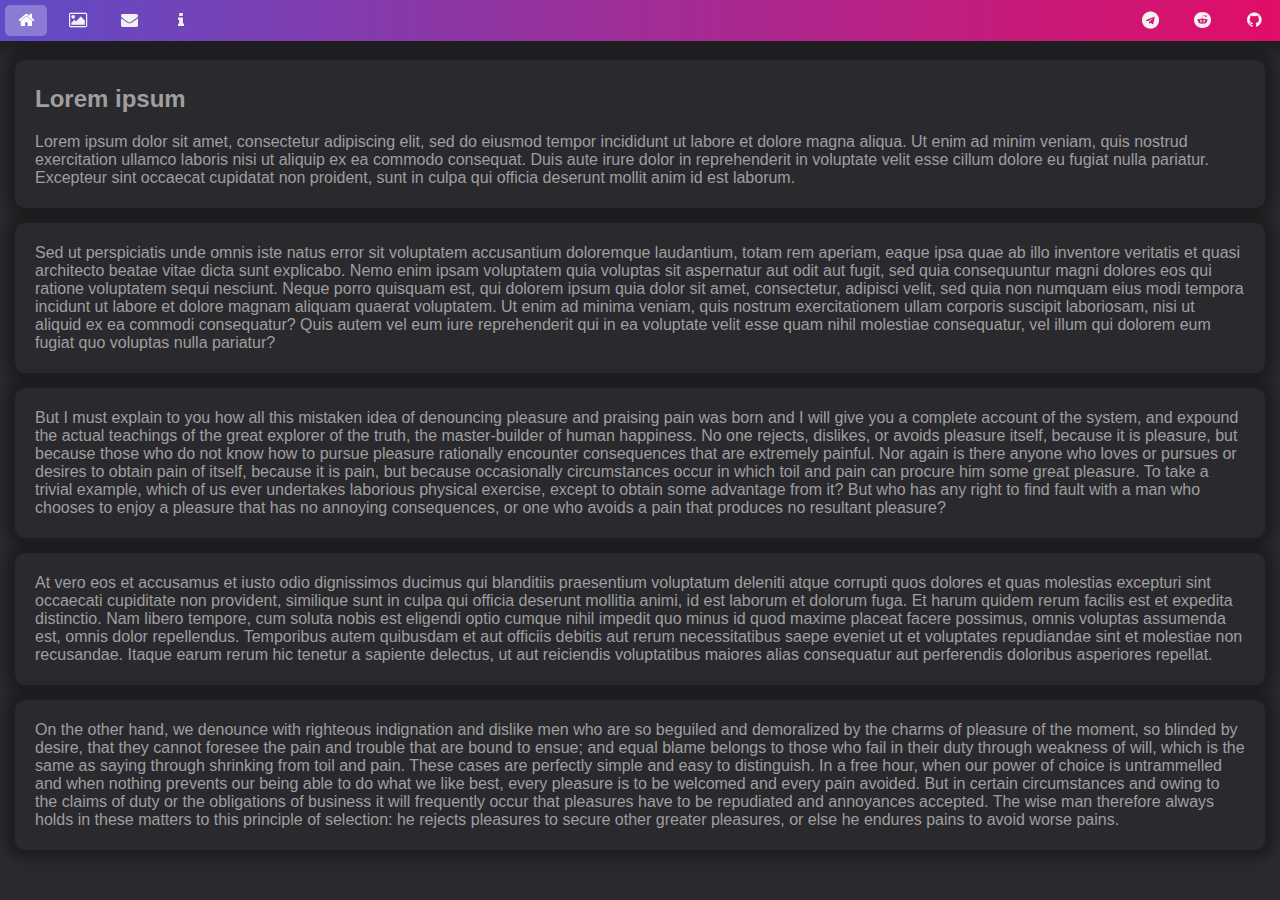
==== index.html @ 06cdf45a "first commit" ====
<!DOCTYPE html>
<html>
<head>
<meta name="viewport" content="width=device-width, initial-scale=1">
<title>Srinath's Home Page</title>
<link rel="icon" type="image/png" href="favicon.png">
<link rel="stylesheet" href="https://cdnjs.cloudflare.com/ajax/libs/font-awesome/4.7.0/css/font-awesome.min.css">
<link rel="preconnect" href="https://fonts.googleapis.com">
<link rel="preconnect" href="https://fonts.gstatic.com" crossorigin>
<link href="https://fonts.googleapis.com/css2?family=Staatliches&display=swap" rel="stylesheet">
<style>
body {
  margin: 0;
  font-family: Arial, Helvetica, sans-serif;
  background-color: #2A2A2E;
}

.topnav {
  overflow: hidden;
  background-color: #333;
  background-image: linear-gradient(to right, #5F4CC7 , #E00E67);
  /*border-bottom: 5px solid #0088CC;*/
  box-shadow: 0 0 10px 10px #00000044;
  font-family: 'Staatliches', cursive;
  position: fixed; /* Set the navbar to fixed position */
  top: 0; /* Position the navbar at the top of the page */
  width: 100%; /* Full width */
}

.topnav a {
  float: left;
  color: #f2f2f2;
  text-align: center;
  padding: 5px 10px;
  margin: 5px;
  text-decoration: none;
  font-size: 17px;
  border-radius: 5px;
}

.topnav a:hover {
  background-color: #FFFFFF11;
  color: white;
}

.topnav a.active {
  background-color: #FFFFFF44;
  color: white;
}

.main {
  margin-top: 60px; /* Add a top margin to avoid content overlay */
}

#widget {
    color: #9f9f9f;
    background-color: #2A2A2E;
    margin: 15px;
    padding: 5px 20px;
    border-radius: 10px;
    box-shadow: 0 0 10px 10px #00000044;
}

</style>
</head>
<body>

<div class="topnav">
  <a title="Home" class="active" href="index.html"><i class="fa fa-fw fa-home"></i></a>
  <a title="Gallery" href="gallery.html"><i class="fa fa-fw fa-image"></i></a>
  <a title="Contact" href="#contact"><i class="fa fa-fw fa-envelope"></i></a>
  <a title="About" href="#about"><i class="fa fa-fw fa-info"></i></a>
  <a title="About" href="https://github.com/knsrinath/" target="_blank" style="float:right"><i class="fa fa-fw fa-github"></i></a>
  <a title="About" href="#about" style="float:right"><i class="fa fa-fw fa-reddit"></i></a>
  <a title="About" href="#about" style="float:right"><i class="fa fa-fw fa-telegram"></i></a>
</div>

<div class="main">
<div id="widget">
    <h2>Lorem ipsum</h2>
    <p>Lorem ipsum dolor sit amet, consectetur adipiscing elit, sed do eiusmod tempor incididunt ut labore et dolore magna aliqua. Ut enim ad minim veniam, quis nostrud exercitation ullamco laboris nisi ut aliquip ex ea commodo consequat. Duis aute irure dolor in reprehenderit in voluptate velit esse cillum dolore eu fugiat nulla pariatur. Excepteur sint occaecat cupidatat non proident, sunt in culpa qui officia deserunt mollit anim id est laborum.</p>
</div>
<div id="widget">
    <p>Sed ut perspiciatis unde omnis iste natus error sit voluptatem accusantium doloremque laudantium, totam rem aperiam, eaque ipsa quae ab illo inventore veritatis et quasi architecto beatae vitae dicta sunt explicabo. Nemo enim ipsam voluptatem quia voluptas sit aspernatur aut odit aut fugit, sed quia consequuntur magni dolores eos qui ratione voluptatem sequi nesciunt. Neque porro quisquam est, qui dolorem ipsum quia dolor sit amet, consectetur, adipisci velit, sed quia non numquam eius modi tempora incidunt ut labore et dolore magnam aliquam quaerat voluptatem. Ut enim ad minima veniam, quis nostrum exercitationem ullam corporis suscipit laboriosam, nisi ut aliquid ex ea commodi consequatur? Quis autem vel eum iure reprehenderit qui in ea voluptate velit esse quam nihil molestiae consequatur, vel illum qui dolorem eum fugiat quo voluptas nulla pariatur?</p>
</div>
<div id="widget">
    <p>But I must explain to you how all this mistaken idea of denouncing pleasure and praising pain was born and I will give you a complete account of the system, and expound the actual teachings of the great explorer of the truth, the master-builder of human happiness. No one rejects, dislikes, or avoids pleasure itself, because it is pleasure, but because those who do not know how to pursue pleasure rationally encounter consequences that are extremely painful. Nor again is there anyone who loves or pursues or desires to obtain pain of itself, because it is pain, but because occasionally circumstances occur in which toil and pain can procure him some great pleasure. To take a trivial example, which of us ever undertakes laborious physical exercise, except to obtain some advantage from it? But who has any right to find fault with a man who chooses to enjoy a pleasure that has no annoying consequences, or one who avoids a pain that produces no resultant pleasure?</p>
</div>
<div id="widget">
    <p>At vero eos et accusamus et iusto odio dignissimos ducimus qui blanditiis praesentium voluptatum deleniti atque corrupti quos dolores et quas molestias excepturi sint occaecati cupiditate non provident, similique sunt in culpa qui officia deserunt mollitia animi, id est laborum et dolorum fuga. Et harum quidem rerum facilis est et expedita distinctio. Nam libero tempore, cum soluta nobis est eligendi optio cumque nihil impedit quo minus id quod maxime placeat facere possimus, omnis voluptas assumenda est, omnis dolor repellendus. Temporibus autem quibusdam et aut officiis debitis aut rerum necessitatibus saepe eveniet ut et voluptates repudiandae sint et molestiae non recusandae. Itaque earum rerum hic tenetur a sapiente delectus, ut aut reiciendis voluptatibus maiores alias consequatur aut perferendis doloribus asperiores repellat.</p>
</div>
<div id="widget">
    <p>On the other hand, we denounce with righteous indignation and dislike men who are so beguiled and demoralized by the charms of pleasure of the moment, so blinded by desire, that they cannot foresee the pain and trouble that are bound to ensue; and equal blame belongs to those who fail in their duty through weakness of will, which is the same as saying through shrinking from toil and pain. These cases are perfectly simple and easy to distinguish. In a free hour, when our power of choice is untrammelled and when nothing prevents our being able to do what we like best, every pleasure is to be welcomed and every pain avoided. But in certain circumstances and owing to the claims of duty or the obligations of business it will frequently occur that pleasures have to be repudiated and annoyances accepted. The wise man therefore always holds in these matters to this principle of selection: he rejects pleasures to secure other greater pleasures, or else he endures pains to avoid worse pains.</p>
</div>
</div>

</body>
</html>

<!--
<form>
    <div id="wrapper">
    <p class="itr" for="fname">Indenter ID</p>
    <select name="cars" id="cars">
        <option value="520691">520691</option>
        <option value="1">1</option>
    </select>
    </div>
    <div id="wrapper">
    <p class="itr" for="fname">Indenter Name</p>
    <input type="text" id="fname" name="fname" value="">
    </div>
    <div id="wrapper">
    <p class="itr" for="fname">Indenter Dept</p>
    <input type="text" id="fname" name="fname" value="">
    </div>
    <div id="wrapper">
    <p class="itr" for="fname">Project Code</p>
    <input type="text" id="fname" name="fname" value="">
    </div>
    <div id="wrapper">
    <p class="itr" for="fname">Project Name</p>
    <input type="text" id="fname" name="fname" value="">
    </div>
    <div id="wrapper">
    <p class="itr" for="fname">Doc No</p>
    <input type="text" id="fname" name="fname" value="">
    </div>
    <div id="wrapper">
    <p class="itr" for="fname">Doc Description</p>
    <input type="text" id="fname" name="fname" value="">
    </div>
    <div id="wrapper">
    <p class="itr" for="fname">Rev No</p>
    <input type="text" id="fname" name="fname" value="">
    </div>
    <div id="wrapper">
    <p class="itr" for="fname">Purpose</p>
    <input type="text" id="fname" name="fname" value="">
    </div>
    <div id="wrapper">
    <p class="itr" for="fname">Soft/Hard Copy</p>
    <input type="text" id="fname" name="fname" value="">
    </div>
    <div id="wrapper">
    <p class="itr" for="fname">Issued To</p>
    <input type="text" id="fname" name="fname" value="">
    </div>
    <div id="wrapper">
    <p class="itr" for="fname">Category</p>
    <input type="text" id="fname" name="fname" value="">
    </div>
</form>
-->
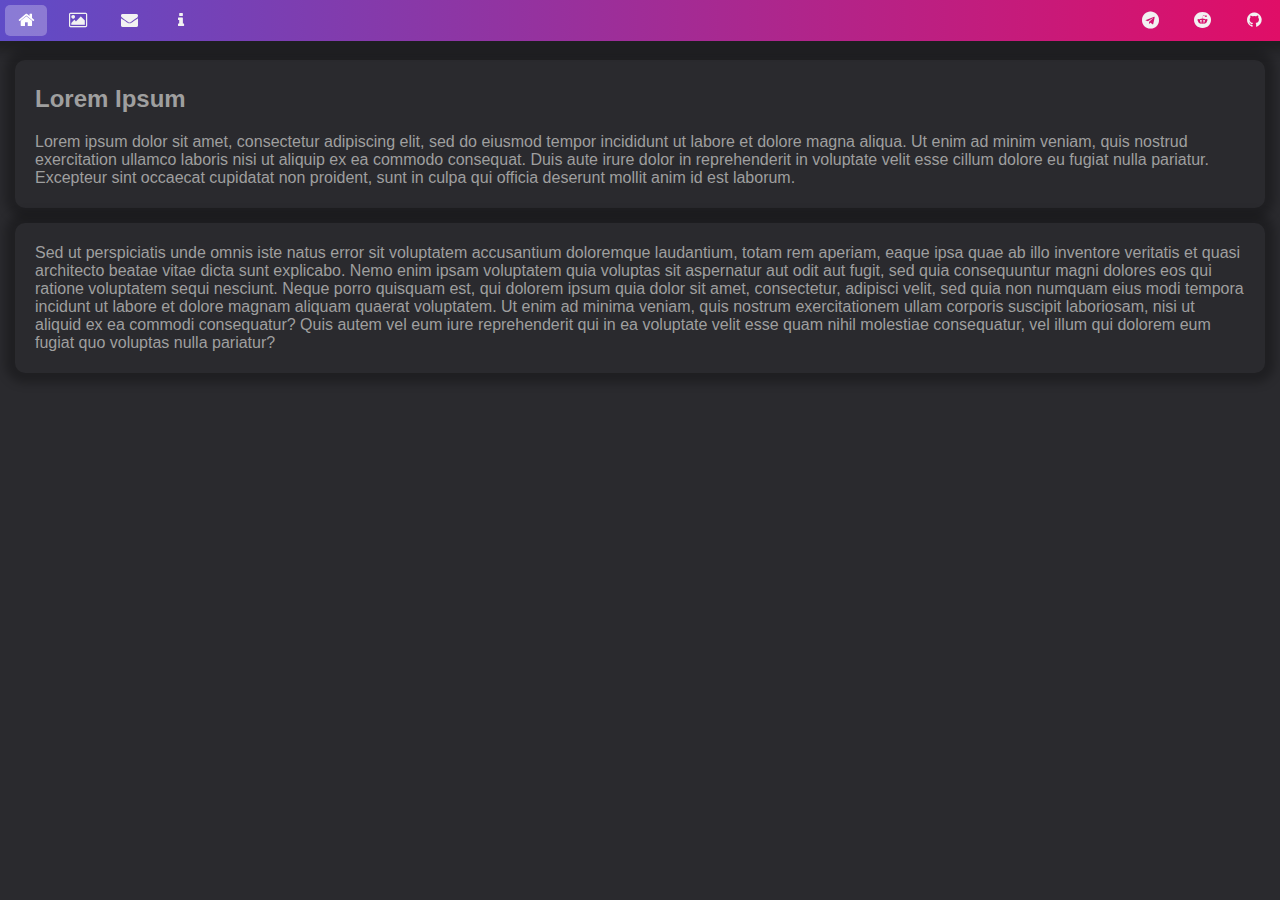
==== commit 7edec80a: "update" ====
--- a/index.html
+++ b/index.html
@@ -3,73 +3,20 @@
 <head>
 <meta name="viewport" content="width=device-width, initial-scale=1">
 <title>Srinath's Home Page</title>
-<link rel="icon" type="image/png" href="favicon.png">
+<link rel="icon" type="image/png" href="assets/favicon.png">
 <link rel="stylesheet" href="https://cdnjs.cloudflare.com/ajax/libs/font-awesome/4.7.0/css/font-awesome.min.css">
 <link rel="preconnect" href="https://fonts.googleapis.com">
 <link rel="preconnect" href="https://fonts.gstatic.com" crossorigin>
 <link href="https://fonts.googleapis.com/css2?family=Staatliches&display=swap" rel="stylesheet">
-<style>
-body {
-  margin: 0;
-  font-family: Arial, Helvetica, sans-serif;
-  background-color: #2A2A2E;
-}
-
-.topnav {
-  overflow: hidden;
-  background-color: #333;
-  background-image: linear-gradient(to right, #5F4CC7 , #E00E67);
-  /*border-bottom: 5px solid #0088CC;*/
-  box-shadow: 0 0 10px 10px #00000044;
-  font-family: 'Staatliches', cursive;
-  position: fixed; /* Set the navbar to fixed position */
-  top: 0; /* Position the navbar at the top of the page */
-  width: 100%; /* Full width */
-}
-
-.topnav a {
-  float: left;
-  color: #f2f2f2;
-  text-align: center;
-  padding: 5px 10px;
-  margin: 5px;
-  text-decoration: none;
-  font-size: 17px;
-  border-radius: 5px;
-}
-
-.topnav a:hover {
-  background-color: #FFFFFF11;
-  color: white;
-}
-
-.topnav a.active {
-  background-color: #FFFFFF44;
-  color: white;
-}
-
-.main {
-  margin-top: 60px; /* Add a top margin to avoid content overlay */
-}
-
-#widget {
-    color: #9f9f9f;
-    background-color: #2A2A2E;
-    margin: 15px;
-    padding: 5px 20px;
-    border-radius: 10px;
-    box-shadow: 0 0 10px 10px #00000044;
-}
-
-</style>
+<link rel="stylesheet" href="assets/style.css">
 </head>
 <body>
 
 <div class="topnav">
   <a title="Home" class="active" href="index.html"><i class="fa fa-fw fa-home"></i></a>
   <a title="Gallery" href="gallery.html"><i class="fa fa-fw fa-image"></i></a>
-  <a title="Contact" href="#contact"><i class="fa fa-fw fa-envelope"></i></a>
-  <a title="About" href="#about"><i class="fa fa-fw fa-info"></i></a>
+  <a title="Contact" href="contact.html"><i class="fa fa-fw fa-envelope"></i></a>
+  <a title="About" href="about.html"><i class="fa fa-fw fa-info"></i></a>
   <a title="About" href="https://github.com/knsrinath/" target="_blank" style="float:right"><i class="fa fa-fw fa-github"></i></a>
   <a title="About" href="#about" style="float:right"><i class="fa fa-fw fa-reddit"></i></a>
   <a title="About" href="#about" style="float:right"><i class="fa fa-fw fa-telegram"></i></a>
@@ -77,78 +24,13 @@
 
 <div class="main">
 <div id="widget">
-    <h2>Lorem ipsum</h2>
+    <h2>Lorem Ipsum</h2>
     <p>Lorem ipsum dolor sit amet, consectetur adipiscing elit, sed do eiusmod tempor incididunt ut labore et dolore magna aliqua. Ut enim ad minim veniam, quis nostrud exercitation ullamco laboris nisi ut aliquip ex ea commodo consequat. Duis aute irure dolor in reprehenderit in voluptate velit esse cillum dolore eu fugiat nulla pariatur. Excepteur sint occaecat cupidatat non proident, sunt in culpa qui officia deserunt mollit anim id est laborum.</p>
 </div>
 <div id="widget">
     <p>Sed ut perspiciatis unde omnis iste natus error sit voluptatem accusantium doloremque laudantium, totam rem aperiam, eaque ipsa quae ab illo inventore veritatis et quasi architecto beatae vitae dicta sunt explicabo. Nemo enim ipsam voluptatem quia voluptas sit aspernatur aut odit aut fugit, sed quia consequuntur magni dolores eos qui ratione voluptatem sequi nesciunt. Neque porro quisquam est, qui dolorem ipsum quia dolor sit amet, consectetur, adipisci velit, sed quia non numquam eius modi tempora incidunt ut labore et dolore magnam aliquam quaerat voluptatem. Ut enim ad minima veniam, quis nostrum exercitationem ullam corporis suscipit laboriosam, nisi ut aliquid ex ea commodi consequatur? Quis autem vel eum iure reprehenderit qui in ea voluptate velit esse quam nihil molestiae consequatur, vel illum qui dolorem eum fugiat quo voluptas nulla pariatur?</p>
 </div>
-<div id="widget">
-    <p>But I must explain to you how all this mistaken idea of denouncing pleasure and praising pain was born and I will give you a complete account of the system, and expound the actual teachings of the great explorer of the truth, the master-builder of human happiness. No one rejects, dislikes, or avoids pleasure itself, because it is pleasure, but because those who do not know how to pursue pleasure rationally encounter consequences that are extremely painful. Nor again is there anyone who loves or pursues or desires to obtain pain of itself, because it is pain, but because occasionally circumstances occur in which toil and pain can procure him some great pleasure. To take a trivial example, which of us ever undertakes laborious physical exercise, except to obtain some advantage from it? But who has any right to find fault with a man who chooses to enjoy a pleasure that has no annoying consequences, or one who avoids a pain that produces no resultant pleasure?</p>
-</div>
-<div id="widget">
-    <p>At vero eos et accusamus et iusto odio dignissimos ducimus qui blanditiis praesentium voluptatum deleniti atque corrupti quos dolores et quas molestias excepturi sint occaecati cupiditate non provident, similique sunt in culpa qui officia deserunt mollitia animi, id est laborum et dolorum fuga. Et harum quidem rerum facilis est et expedita distinctio. Nam libero tempore, cum soluta nobis est eligendi optio cumque nihil impedit quo minus id quod maxime placeat facere possimus, omnis voluptas assumenda est, omnis dolor repellendus. Temporibus autem quibusdam et aut officiis debitis aut rerum necessitatibus saepe eveniet ut et voluptates repudiandae sint et molestiae non recusandae. Itaque earum rerum hic tenetur a sapiente delectus, ut aut reiciendis voluptatibus maiores alias consequatur aut perferendis doloribus asperiores repellat.</p>
-</div>
-<div id="widget">
-    <p>On the other hand, we denounce with righteous indignation and dislike men who are so beguiled and demoralized by the charms of pleasure of the moment, so blinded by desire, that they cannot foresee the pain and trouble that are bound to ensue; and equal blame belongs to those who fail in their duty through weakness of will, which is the same as saying through shrinking from toil and pain. These cases are perfectly simple and easy to distinguish. In a free hour, when our power of choice is untrammelled and when nothing prevents our being able to do what we like best, every pleasure is to be welcomed and every pain avoided. But in certain circumstances and owing to the claims of duty or the obligations of business it will frequently occur that pleasures have to be repudiated and annoyances accepted. The wise man therefore always holds in these matters to this principle of selection: he rejects pleasures to secure other greater pleasures, or else he endures pains to avoid worse pains.</p>
-</div>
 </div>
 
 </body>
 </html>
-
-<!--
-<form>
-    <div id="wrapper">
-    <p class="itr" for="fname">Indenter ID</p>
-    <select name="cars" id="cars">
-        <option value="520691">520691</option>
-        <option value="1">1</option>
-    </select>
-    </div>
-    <div id="wrapper">
-    <p class="itr" for="fname">Indenter Name</p>
-    <input type="text" id="fname" name="fname" value="">
-    </div>
-    <div id="wrapper">
-    <p class="itr" for="fname">Indenter Dept</p>
-    <input type="text" id="fname" name="fname" value="">
-    </div>
-    <div id="wrapper">
-    <p class="itr" for="fname">Project Code</p>
-    <input type="text" id="fname" name="fname" value="">
-    </div>
-    <div id="wrapper">
-    <p class="itr" for="fname">Project Name</p>
-    <input type="text" id="fname" name="fname" value="">
-    </div>
-    <div id="wrapper">
-    <p class="itr" for="fname">Doc No</p>
-    <input type="text" id="fname" name="fname" value="">
-    </div>
-    <div id="wrapper">
-    <p class="itr" for="fname">Doc Description</p>
-    <input type="text" id="fname" name="fname" value="">
-    </div>
-    <div id="wrapper">
-    <p class="itr" for="fname">Rev No</p>
-    <input type="text" id="fname" name="fname" value="">
-    </div>
-    <div id="wrapper">
-    <p class="itr" for="fname">Purpose</p>
-    <input type="text" id="fname" name="fname" value="">
-    </div>
-    <div id="wrapper">
-    <p class="itr" for="fname">Soft/Hard Copy</p>
-    <input type="text" id="fname" name="fname" value="">
-    </div>
-    <div id="wrapper">
-    <p class="itr" for="fname">Issued To</p>
-    <input type="text" id="fname" name="fname" value="">
-    </div>
-    <div id="wrapper">
-    <p class="itr" for="fname">Category</p>
-    <input type="text" id="fname" name="fname" value="">
-    </div>
-</form>
--->
--- a/assets/style.css
+++ b/assets/style.css
@@ -0,0 +1,51 @@
+body {
+  margin: 0;
+  font-family: Arial, Helvetica, sans-serif;
+  background-color: #2A2A2E;
+}
+
+.topnav {
+  overflow: hidden;
+  background-color: #333;
+  background-image: linear-gradient(to right, #5F4CC7 , #E00E67);
+  /*border-bottom: 5px solid #0088CC;*/
+  box-shadow: 0 0 10px 10px #00000044;
+  font-family: 'Staatliches', cursive;
+  position: fixed; /* Set the navbar to fixed position */
+  top: 0; /* Position the navbar at the top of the page */
+  width: 100%; /* Full width */
+}
+
+.topnav a {
+  float: left;
+  color: #f2f2f2;
+  text-align: center;
+  padding: 5px 10px;
+  margin: 5px;
+  text-decoration: none;
+  font-size: 17px;
+  border-radius: 5px;
+}
+
+.topnav a:hover {
+  background-color: #FFFFFF11;
+  color: white;
+}
+
+.topnav a.active {
+  background-color: #FFFFFF44;
+  color: white;
+}
+
+.main {
+  margin-top: 60px; /* Add a top margin to avoid content overlay */
+}
+
+#widget {
+    color: #9f9f9f;
+    background-color: #2A2A2E;
+    margin: 15px;
+    padding: 5px 20px;
+    border-radius: 10px;
+    box-shadow: 0 0 10px 10px #00000044;
+}
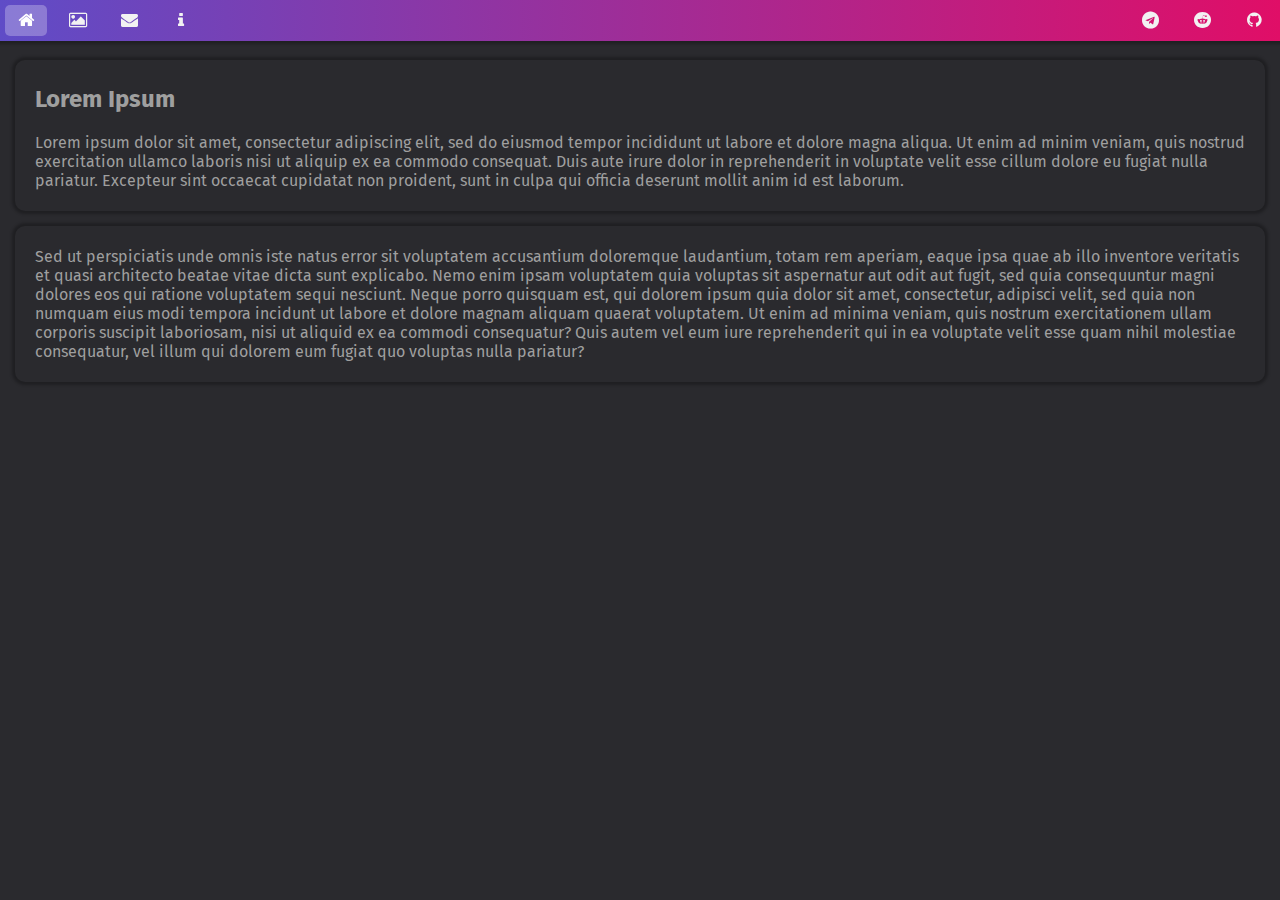
==== commit dd55c3a5: "update" ====
--- a/index.html
+++ b/index.html
@@ -3,11 +3,12 @@
 <head>
 <meta name="viewport" content="width=device-width, initial-scale=1">
 <title>Srinath's Home Page</title>
-<link rel="icon" type="image/png" href="assets/favicon.png">
+<link rel="icon" type="image/png" href="favicon.png">
 <link rel="stylesheet" href="https://cdnjs.cloudflare.com/ajax/libs/font-awesome/4.7.0/css/font-awesome.min.css">
 <link rel="preconnect" href="https://fonts.googleapis.com">
 <link rel="preconnect" href="https://fonts.gstatic.com" crossorigin>
 <link href="https://fonts.googleapis.com/css2?family=Staatliches&display=swap" rel="stylesheet">
+<link href="https://fonts.googleapis.com/css2?family=Fira+Sans:wght@500&display=swap" rel="stylesheet">
 <link rel="stylesheet" href="assets/style.css">
 </head>
 <body>
--- a/assets/style.css
+++ b/assets/style.css
@@ -1,19 +1,18 @@
 body {
   margin: 0;
   font-family: Arial, Helvetica, sans-serif;
-  background-color: #2A2A2E;
+  background-color: #2a2a2e;
 }
 
 .topnav {
   overflow: hidden;
-  background-color: #333;
+  background-color: #2A2A2E;
   background-image: linear-gradient(to right, #5F4CC7 , #E00E67);
-  /*border-bottom: 5px solid #0088CC;*/
-  box-shadow: 0 0 10px 10px #00000044;
+  box-shadow: 0 0 3px 3px #00000044;
   font-family: 'Staatliches', cursive;
-  position: fixed; /* Set the navbar to fixed position */
-  top: 0; /* Position the navbar at the top of the page */
-  width: 100%; /* Full width */
+  position: fixed;
+  top: 0;
+  width: 100%;
 }
 
 .topnav a {
@@ -38,7 +37,7 @@
 }
 
 .main {
-  margin-top: 60px; /* Add a top margin to avoid content overlay */
+  margin-top: 60px;
 }
 
 #widget {
@@ -47,5 +46,6 @@
     margin: 15px;
     padding: 5px 20px;
     border-radius: 10px;
-    box-shadow: 0 0 10px 10px #00000044;
+    box-shadow: 0 0 3px 3px #00000044;
+    font-family: 'Fira Sans', sans-serif;
 }
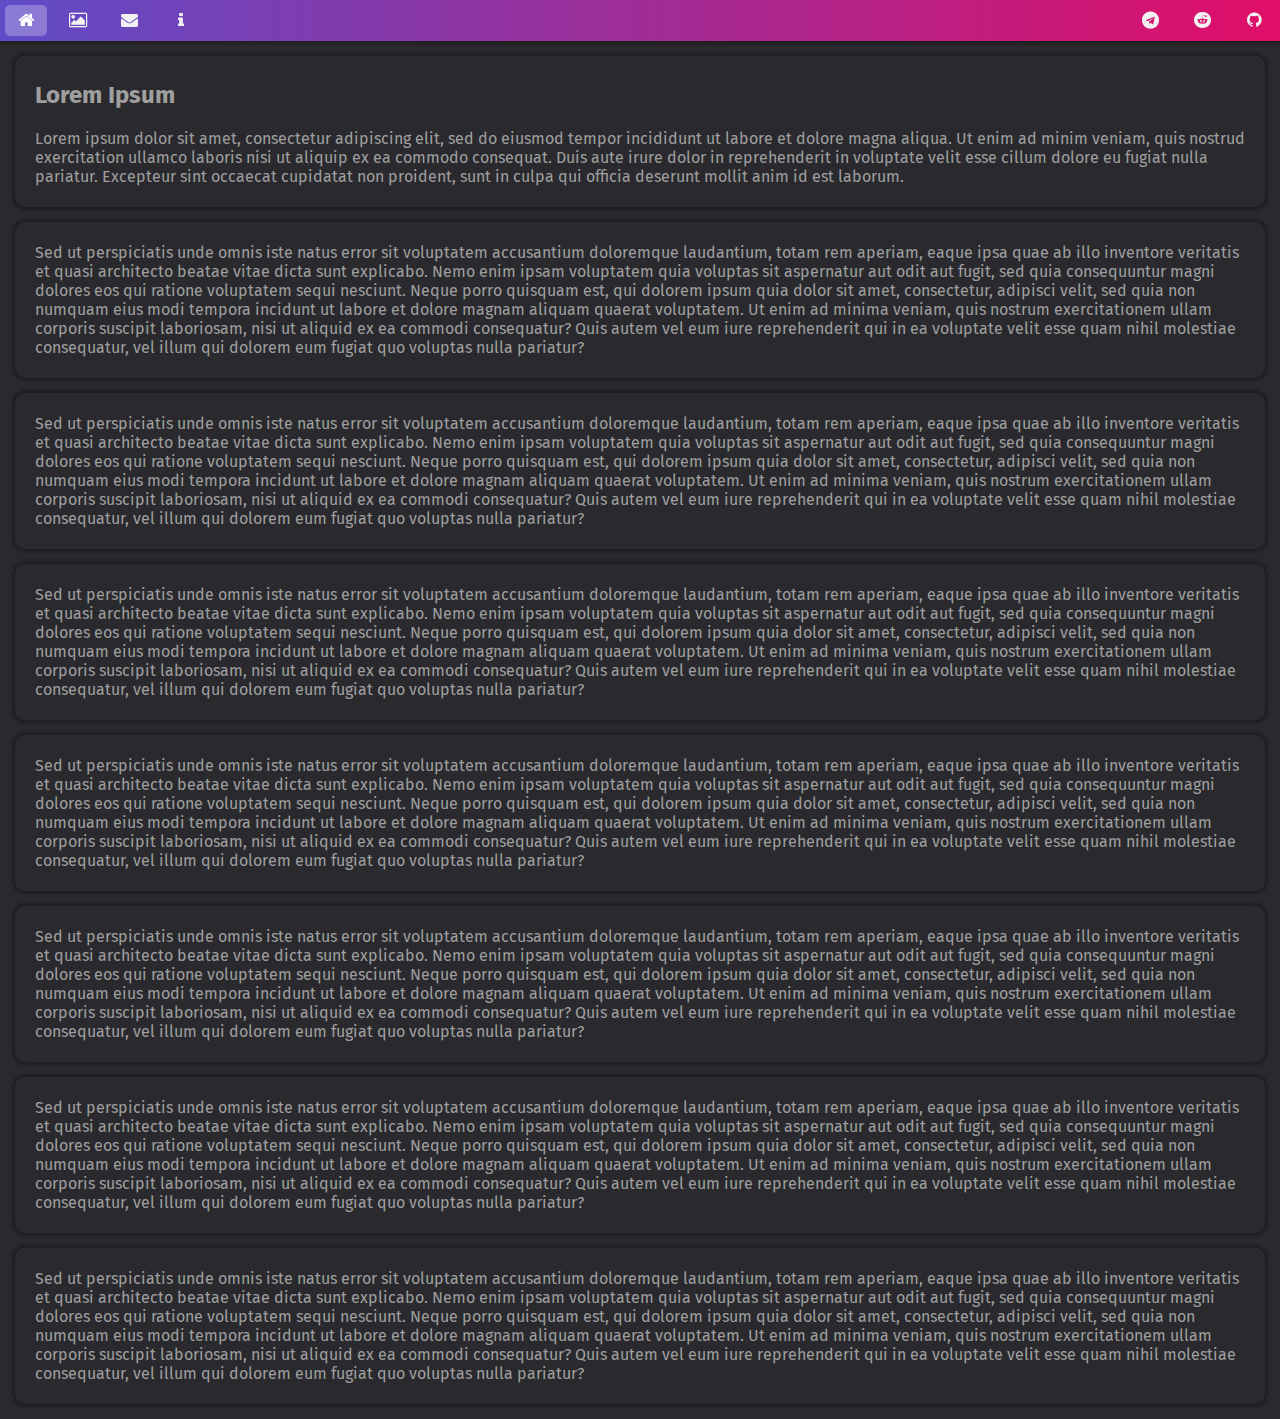
==== commit 0428879a: "update" ====
--- a/index.html
+++ b/index.html
@@ -2,7 +2,6 @@
 <html>
 <head>
 <meta name="viewport" content="width=device-width, initial-scale=1">
-<title>Srinath's Home Page</title>
 <link rel="icon" type="image/png" href="favicon.png">
 <link rel="stylesheet" href="https://cdnjs.cloudflare.com/ajax/libs/font-awesome/4.7.0/css/font-awesome.min.css">
 <link rel="preconnect" href="https://fonts.googleapis.com">
@@ -10,6 +9,7 @@
 <link href="https://fonts.googleapis.com/css2?family=Staatliches&display=swap" rel="stylesheet">
 <link href="https://fonts.googleapis.com/css2?family=Fira+Sans:wght@500&display=swap" rel="stylesheet">
 <link rel="stylesheet" href="assets/style.css">
+<title>Srinath's Home Page</title>
 </head>
 <body>
 
@@ -18,9 +18,9 @@
   <a title="Gallery" href="gallery.html"><i class="fa fa-fw fa-image"></i></a>
   <a title="Contact" href="contact.html"><i class="fa fa-fw fa-envelope"></i></a>
   <a title="About" href="about.html"><i class="fa fa-fw fa-info"></i></a>
-  <a title="About" href="https://github.com/knsrinath/" target="_blank" style="float:right"><i class="fa fa-fw fa-github"></i></a>
-  <a title="About" href="#about" style="float:right"><i class="fa fa-fw fa-reddit"></i></a>
-  <a title="About" href="#about" style="float:right"><i class="fa fa-fw fa-telegram"></i></a>
+  <a title="Github" href="https://github.com/knsrinath/" target="_blank" style="float:right"><i class="fa fa-fw fa-github"></i></a>
+  <a title="Reddit" href="#about" style="float:right"><i class="fa fa-fw fa-reddit"></i></a>
+  <a title="Telegram" href="#about" style="float:right"><i class="fa fa-fw fa-telegram"></i></a>
 </div>
 
 <div class="main">
@@ -31,6 +31,24 @@
 <div id="widget">
     <p>Sed ut perspiciatis unde omnis iste natus error sit voluptatem accusantium doloremque laudantium, totam rem aperiam, eaque ipsa quae ab illo inventore veritatis et quasi architecto beatae vitae dicta sunt explicabo. Nemo enim ipsam voluptatem quia voluptas sit aspernatur aut odit aut fugit, sed quia consequuntur magni dolores eos qui ratione voluptatem sequi nesciunt. Neque porro quisquam est, qui dolorem ipsum quia dolor sit amet, consectetur, adipisci velit, sed quia non numquam eius modi tempora incidunt ut labore et dolore magnam aliquam quaerat voluptatem. Ut enim ad minima veniam, quis nostrum exercitationem ullam corporis suscipit laboriosam, nisi ut aliquid ex ea commodi consequatur? Quis autem vel eum iure reprehenderit qui in ea voluptate velit esse quam nihil molestiae consequatur, vel illum qui dolorem eum fugiat quo voluptas nulla pariatur?</p>
 </div>
+<div id="widget">
+  <p>Sed ut perspiciatis unde omnis iste natus error sit voluptatem accusantium doloremque laudantium, totam rem aperiam, eaque ipsa quae ab illo inventore veritatis et quasi architecto beatae vitae dicta sunt explicabo. Nemo enim ipsam voluptatem quia voluptas sit aspernatur aut odit aut fugit, sed quia consequuntur magni dolores eos qui ratione voluptatem sequi nesciunt. Neque porro quisquam est, qui dolorem ipsum quia dolor sit amet, consectetur, adipisci velit, sed quia non numquam eius modi tempora incidunt ut labore et dolore magnam aliquam quaerat voluptatem. Ut enim ad minima veniam, quis nostrum exercitationem ullam corporis suscipit laboriosam, nisi ut aliquid ex ea commodi consequatur? Quis autem vel eum iure reprehenderit qui in ea voluptate velit esse quam nihil molestiae consequatur, vel illum qui dolorem eum fugiat quo voluptas nulla pariatur?</p>
+</div>
+<div id="widget">
+  <p>Sed ut perspiciatis unde omnis iste natus error sit voluptatem accusantium doloremque laudantium, totam rem aperiam, eaque ipsa quae ab illo inventore veritatis et quasi architecto beatae vitae dicta sunt explicabo. Nemo enim ipsam voluptatem quia voluptas sit aspernatur aut odit aut fugit, sed quia consequuntur magni dolores eos qui ratione voluptatem sequi nesciunt. Neque porro quisquam est, qui dolorem ipsum quia dolor sit amet, consectetur, adipisci velit, sed quia non numquam eius modi tempora incidunt ut labore et dolore magnam aliquam quaerat voluptatem. Ut enim ad minima veniam, quis nostrum exercitationem ullam corporis suscipit laboriosam, nisi ut aliquid ex ea commodi consequatur? Quis autem vel eum iure reprehenderit qui in ea voluptate velit esse quam nihil molestiae consequatur, vel illum qui dolorem eum fugiat quo voluptas nulla pariatur?</p>
+</div>
+<div id="widget">
+  <p>Sed ut perspiciatis unde omnis iste natus error sit voluptatem accusantium doloremque laudantium, totam rem aperiam, eaque ipsa quae ab illo inventore veritatis et quasi architecto beatae vitae dicta sunt explicabo. Nemo enim ipsam voluptatem quia voluptas sit aspernatur aut odit aut fugit, sed quia consequuntur magni dolores eos qui ratione voluptatem sequi nesciunt. Neque porro quisquam est, qui dolorem ipsum quia dolor sit amet, consectetur, adipisci velit, sed quia non numquam eius modi tempora incidunt ut labore et dolore magnam aliquam quaerat voluptatem. Ut enim ad minima veniam, quis nostrum exercitationem ullam corporis suscipit laboriosam, nisi ut aliquid ex ea commodi consequatur? Quis autem vel eum iure reprehenderit qui in ea voluptate velit esse quam nihil molestiae consequatur, vel illum qui dolorem eum fugiat quo voluptas nulla pariatur?</p>
+</div>
+<div id="widget">
+  <p>Sed ut perspiciatis unde omnis iste natus error sit voluptatem accusantium doloremque laudantium, totam rem aperiam, eaque ipsa quae ab illo inventore veritatis et quasi architecto beatae vitae dicta sunt explicabo. Nemo enim ipsam voluptatem quia voluptas sit aspernatur aut odit aut fugit, sed quia consequuntur magni dolores eos qui ratione voluptatem sequi nesciunt. Neque porro quisquam est, qui dolorem ipsum quia dolor sit amet, consectetur, adipisci velit, sed quia non numquam eius modi tempora incidunt ut labore et dolore magnam aliquam quaerat voluptatem. Ut enim ad minima veniam, quis nostrum exercitationem ullam corporis suscipit laboriosam, nisi ut aliquid ex ea commodi consequatur? Quis autem vel eum iure reprehenderit qui in ea voluptate velit esse quam nihil molestiae consequatur, vel illum qui dolorem eum fugiat quo voluptas nulla pariatur?</p>
+</div>
+<div id="widget">
+  <p>Sed ut perspiciatis unde omnis iste natus error sit voluptatem accusantium doloremque laudantium, totam rem aperiam, eaque ipsa quae ab illo inventore veritatis et quasi architecto beatae vitae dicta sunt explicabo. Nemo enim ipsam voluptatem quia voluptas sit aspernatur aut odit aut fugit, sed quia consequuntur magni dolores eos qui ratione voluptatem sequi nesciunt. Neque porro quisquam est, qui dolorem ipsum quia dolor sit amet, consectetur, adipisci velit, sed quia non numquam eius modi tempora incidunt ut labore et dolore magnam aliquam quaerat voluptatem. Ut enim ad minima veniam, quis nostrum exercitationem ullam corporis suscipit laboriosam, nisi ut aliquid ex ea commodi consequatur? Quis autem vel eum iure reprehenderit qui in ea voluptate velit esse quam nihil molestiae consequatur, vel illum qui dolorem eum fugiat quo voluptas nulla pariatur?</p>
+</div>
+<div id="widget">
+  <p>Sed ut perspiciatis unde omnis iste natus error sit voluptatem accusantium doloremque laudantium, totam rem aperiam, eaque ipsa quae ab illo inventore veritatis et quasi architecto beatae vitae dicta sunt explicabo. Nemo enim ipsam voluptatem quia voluptas sit aspernatur aut odit aut fugit, sed quia consequuntur magni dolores eos qui ratione voluptatem sequi nesciunt. Neque porro quisquam est, qui dolorem ipsum quia dolor sit amet, consectetur, adipisci velit, sed quia non numquam eius modi tempora incidunt ut labore et dolore magnam aliquam quaerat voluptatem. Ut enim ad minima veniam, quis nostrum exercitationem ullam corporis suscipit laboriosam, nisi ut aliquid ex ea commodi consequatur? Quis autem vel eum iure reprehenderit qui in ea voluptate velit esse quam nihil molestiae consequatur, vel illum qui dolorem eum fugiat quo voluptas nulla pariatur?</p>
+</div>
 </div>
 
 </body>
--- a/assets/style.css
+++ b/assets/style.css
@@ -10,7 +10,7 @@
   background-image: linear-gradient(to right, #5F4CC7 , #E00E67);
   box-shadow: 0 0 3px 3px #00000044;
   font-family: 'Staatliches', cursive;
-  position: fixed;
+  position: sticky;
   top: 0;
   width: 100%;
 }
@@ -36,10 +36,6 @@
   color: white;
 }
 
-.main {
-  margin-top: 60px;
-}
-
 #widget {
     color: #9f9f9f;
     background-color: #2A2A2E;
